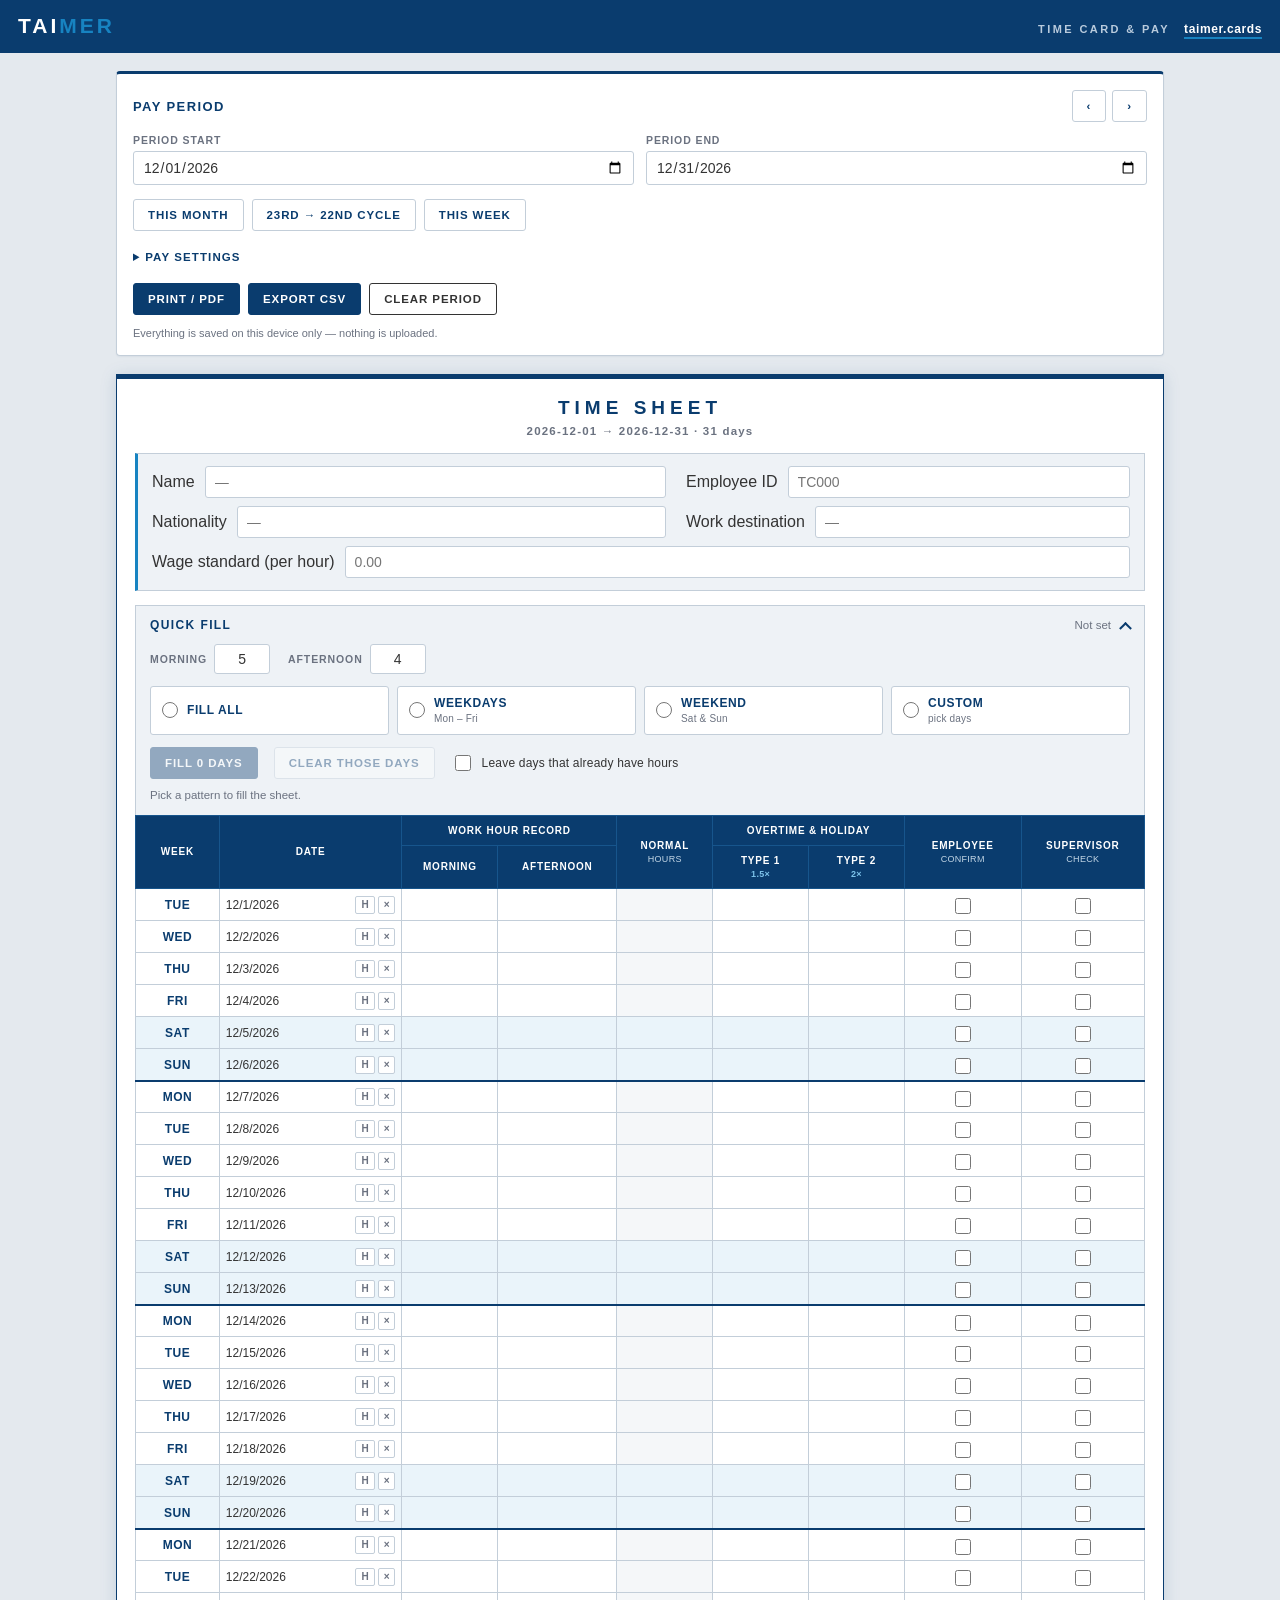
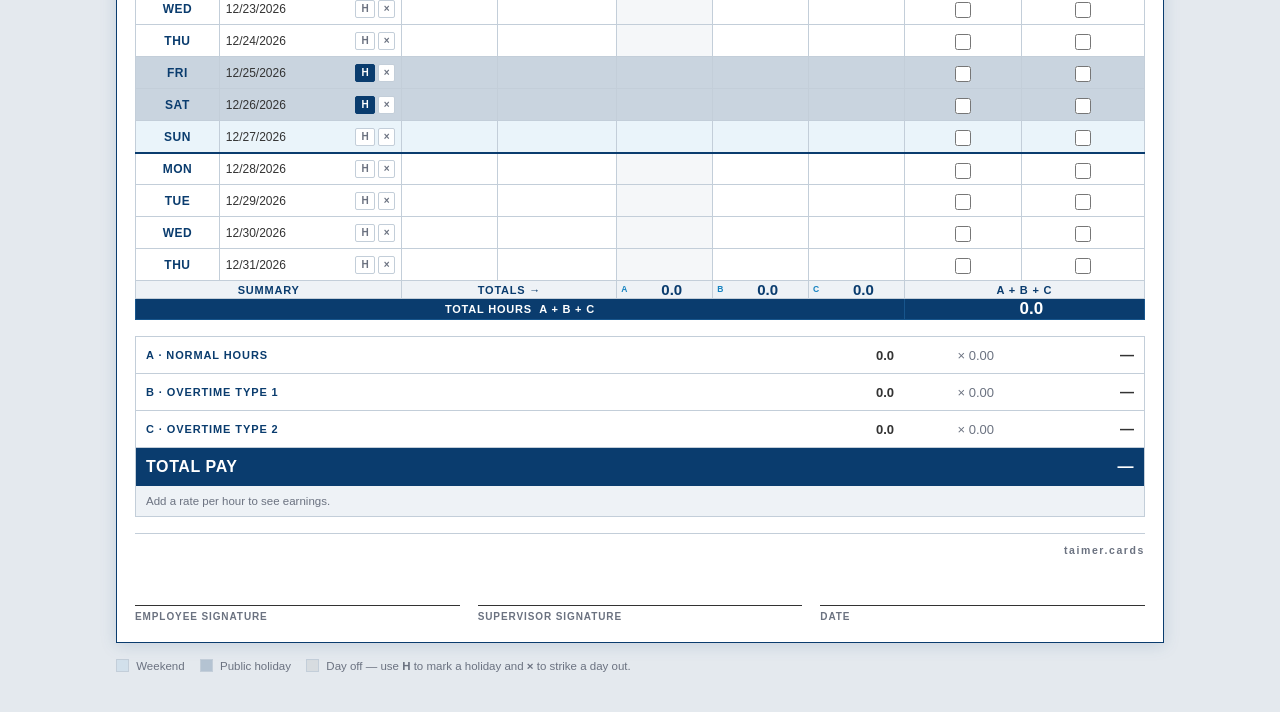
==== index.html @ 7bdf09b8 "Count leave and severance from service, not captured hours Setting a service period of 8 January to " ====
<!doctype html>
<html lang="en">
<head>
<meta charset="utf-8" />
<meta name="viewport" content="width=device-width, initial-scale=1" />
<title>TAIMER — Time Card &amp; Pay</title>
<meta name="description" content="TAIMER — a paper-style employee time sheet that calculates normal hours, overtime and pay." />
<link rel="canonical" href="https://taimer.cards/" />
<meta property="og:type" content="website" />
<meta property="og:site_name" content="TAIMER" />
<meta property="og:title" content="TAIMER — Time Card &amp; Pay" />
<meta property="og:description" content="A paper-style employee time sheet that adds up the hours and works out the pay. Works offline." />
<meta property="og:url" content="https://taimer.cards/" />
<meta property="og:image" content="https://taimer.cards/social-card.png" />
<meta property="og:image:width" content="1200" />
<meta property="og:image:height" content="630" />
<meta property="og:image:alt" content="TAIMER — time card and pay" />
<meta name="twitter:card" content="summary_large_image" />
<meta name="twitter:title" content="TAIMER — Time Card &amp; Pay" />
<meta name="twitter:description" content="A paper-style employee time sheet that adds up the hours and works out the pay. Works offline." />
<meta name="twitter:image" content="https://taimer.cards/social-card.png" />
<link rel="icon" href="data:image/svg+xml,%3Csvg xmlns='http://www.w3.org/2000/svg' viewBox='0 0 32 32'%3E%3Crect width='32' height='32' rx='4' fill='%230A3C6E'/%3E%3Ctext x='16' y='23' font-family='Arial,Helvetica,sans-serif' font-size='18' font-weight='bold' fill='%231783C1' text-anchor='middle'%3ET%3C/text%3E%3C/svg%3E" />
<meta name="theme-color" content="#0a3c6e" />
<meta name="apple-mobile-web-app-capable" content="yes" />
<meta name="apple-mobile-web-app-status-bar-style" content="black-translucent" />
<meta name="apple-mobile-web-app-title" content="TAIMER" />
<link rel="manifest" href="manifest.webmanifest" />
<link rel="apple-touch-icon" href="icon-192.png" />
<link rel="stylesheet" href="styles.css" />
</head>
<body>

<header class="brand">
  <div class="brand-mark">TAI<span>MER</span></div>
  <div class="brand-side">
    <span class="brand-tag">time card &amp; pay</span>
    <a class="brand-domain" href="https://taimer.cards/">taimer.cards</a>
  </div>
</header>

<main class="wrap">

  <!-- ─────────────── controls ─────────────── -->
  <section class="panel controls no-print">
    <div class="panel-head">
      <h2>Pay period</h2>
      <div class="period-jump">
        <button type="button" class="btn ghost" id="prevPeriod" title="Previous period">‹</button>
        <button type="button" class="btn ghost" id="nextPeriod" title="Next period">›</button>
      </div>
    </div>

    <div class="grid period">
      <label class="field">
        <span>Period start</span>
        <input type="date" id="periodStart" />
      </label>
      <label class="field">
        <span>Period end</span>
        <input type="date" id="periodEnd" />
      </label>
    </div>

    <div class="quick">
      <button type="button" class="btn ghost" data-preset="month">This month</button>
      <button type="button" class="btn ghost" data-preset="cycle">23rd → 22nd cycle</button>
      <button type="button" class="btn ghost" data-preset="week">This week</button>
    </div>

    <details class="settings">
      <summary>Pay settings</summary>
      <div class="grid">
        <label class="field">
          <span>Currency</span>
          <input type="text" id="currency" maxlength="6" placeholder="BWP" />
        </label>
        <label class="field">
          <span>Rate per hour</span>
          <input type="text" inputmode="decimal" id="rate" placeholder="0.00" />
        </label>
        <label class="field">
          <span>Standard day (hours)</span>
          <input type="text" inputmode="decimal" id="standardDay" placeholder="9" />
        </label>
        <label class="field">
          <span>Type 1 multiplier</span>
          <input type="text" inputmode="decimal" id="ot1Mult" placeholder="1.5" />
        </label>
        <label class="field">
          <span>Type 2 multiplier</span>
          <input type="text" inputmode="decimal" id="ot2Mult" placeholder="2" />
        </label>
      </div>
      <label class="check">
        <input type="checkbox" id="weekendIsOt2" />
        <span>Saturday, Sunday &amp; public-holiday hours count as Type 2</span>
      </label>
      <label class="check">
        <input type="checkbox" id="autoHolidays" />
        <span>Mark Botswana public holidays automatically</span>
      </label>

      <div class="opt-group">
        <h3>Paid every period</h3>

        <label class="check opt"><input type="checkbox" id="taxOn" /><span>Tax deduction</span></label>
        <div class="opt-fields" id="taxFields" hidden>
          <div class="grid">
            <label class="field">
              <span>Tax rate %</span>
              <input type="text" inputmode="decimal" id="taxRate" placeholder="0" />
            </label>
            <label class="field">
              <span>Tax-free per period</span>
              <input type="text" inputmode="decimal" id="taxFree" placeholder="0.00" />
            </label>
          </div>
          <p class="opt-note">Earnings above the tax-free amount are taxed at this rate. Set it to match your payslip — it is a flat estimate, not a PAYE band table.</p>
        </div>
      </div>

      <div class="opt-group">
        <h3>Paid yearly or on leaving</h3>

        <label class="check opt"><input type="checkbox" id="leaveOn" /><span>Leave days</span></label>
        <div class="opt-fields" id="leaveFields" hidden>
          <div class="grid">
            <label class="field">
              <span>Days earned per month</span>
              <input type="text" inputmode="decimal" id="leaveDays" placeholder="1.25" />
            </label>
          </div>
          <p class="opt-note">Botswana's minimum is 15 working days a year — 1.25 a month.</p>
        </div>

        <label class="check opt"><input type="checkbox" id="sevOn" /><span>Severance pay</span></label>
        <div class="opt-fields" id="sevFields" hidden>
          <div class="grid">
            <label class="field">
              <span>Days per month · first 5 years</span>
              <input type="text" inputmode="decimal" id="sevDays1" placeholder="1" />
            </label>
            <label class="field">
              <span>Days per month · after 5 years</span>
              <input type="text" inputmode="decimal" id="sevDays2" placeholder="2" />
            </label>
          </div>
          <p class="opt-note">Botswana's severance benefit is one day's basic pay for each month of the first 60, and two days a month after that.</p>
        </div>

        <label class="check opt"><input type="checkbox" id="grantOn" /><span>Grant / gratuity</span></label>
        <div class="opt-fields" id="grantFields" hidden>
          <div class="grid">
            <label class="field">
              <span>% of earnings</span>
              <input type="text" inputmode="decimal" id="grantPct" placeholder="0" />
            </label>
            <label class="field">
              <span>Fixed amount per month</span>
              <input type="text" inputmode="decimal" id="grantFixed" placeholder="0.00" />
            </label>
          </div>
        </div>

        <label class="field win-field">
          <span>Service period — not the pay period above</span>
          <select id="benefitWindow">
            <option value="custom">Dates of service (set below)</option>
            <option value="period">Same as this pay period</option>
            <option value="ytd">Year to date</option>
            <option value="12m">Last 12 months</option>
            <option value="all">First to last day on record</option>
          </select>
        </label>
        <div class="grid" id="benefitCustom" hidden>
          <label class="field">
            <span>Started work</span>
            <input type="date" id="benefitFrom" />
          </label>
          <label class="field">
            <span>Last day</span>
            <input type="date" id="benefitTo" />
          </label>
        </div>
        <p class="opt-note">Leave and severance count every month between these dates — they do not
        depend on which hours were captured on the time sheet. Only the grant's percentage uses what
        this sheet recorded.</p>
      </div>
    </details>

    <div class="actions">
      <button type="button" class="btn" id="printBtn">Print / PDF</button>
      <button type="button" class="btn" id="csvBtn">Export CSV</button>
      <button type="button" class="btn danger" id="clearBtn">Clear period</button>
    </div>
    <p class="hint">Everything is saved on this device only — nothing is uploaded. <span id="offlineNote"></span></p>
  </section>

  <!-- ─────────────── the sheet ─────────────── -->
  <section class="sheet-outer">
    <div class="sheet" id="sheet">

      <div class="sheet-title">
        <h1>TIME SHEET</h1>
        <div class="sheet-sub" id="sheetSub">—</div>
      </div>

      <div class="id-block">
        <div class="id-row">
          <label class="id-field"><span>Name</span><input type="text" id="empName" placeholder="—" /></label>
          <label class="id-field short"><span>Employee ID</span><input type="text" id="empId" placeholder="TC000" /></label>
        </div>
        <div class="id-row">
          <label class="id-field"><span>Nationality</span><input type="text" id="empNationality" placeholder="—" /></label>
          <label class="id-field short"><span>Work destination</span><input type="text" id="workDest" placeholder="—" /></label>
        </div>
        <div class="id-row">
          <label class="id-field"><span>Wage standard (per hour)</span><input type="text" inputmode="decimal" id="rateMirror" placeholder="0.00" /></label>
        </div>
      </div>

      <details class="quickfill no-print" id="quickFill">
        <summary class="qf-summary">
          <span class="qf-title">Quick fill</span>
          <span class="qf-state" id="qfState">Not set</span>
          <span class="qf-chevron" aria-hidden="true"></span>
        </summary>

        <div class="qf-body">
          <div class="qf-head">
            <label class="qf-hrs"><span>Morning</span><input type="text" inputmode="decimal" id="fillAm" /></label>
            <label class="qf-hrs"><span>Afternoon</span><input type="text" inputmode="decimal" id="fillPm" /></label>
          </div>

          <div class="qf-modes">
            <label class="tick"><input type="radio" name="fillMode" value="all" /><span>Fill all</span></label>
            <label class="tick"><input type="radio" name="fillMode" value="weekdays" /><span>Weekdays<small>Mon – Fri</small></span></label>
            <label class="tick"><input type="radio" name="fillMode" value="weekend" /><span>Weekend<small>Sat &amp; Sun</small></span></label>
            <label class="tick"><input type="radio" name="fillMode" value="custom" /><span>Custom<small>pick days</small></span></label>
          </div>

          <div class="qf-custom" id="qfCustom" hidden>
            <span class="qf-label">Days to fill</span>
            <div class="qf-days" id="qfDays"></div>
          </div>

          <div class="qf-actions">
            <button type="button" class="btn" id="fillBtn">Fill <span id="fillCount">0</span> days</button>
            <button type="button" class="btn ghost" id="fillClearBtn">Clear those days</button>
            <label class="check"><input type="checkbox" id="fillKeep" /><span>Leave days that already have hours</span></label>
          </div>

          <p class="qf-note" id="qfNote">Pick a pattern to fill the sheet.</p>
        </div>
      </details>

      <div class="table-scroll">
        <table class="card" id="cardTable">
          <colgroup>
            <col class="c-week" /><col class="c-date" />
            <col class="c-hr" /><col class="c-hr" />
            <col class="c-hr" />
            <col class="c-hr" /><col class="c-hr" />
            <col class="c-sig" /><col class="c-sig" />
          </colgroup>
          <thead>
            <tr>
              <th rowspan="2">Week</th>
              <th rowspan="2">Date</th>
              <th colspan="2">Work hour record</th>
              <th rowspan="2">Normal<br /><small>hours</small></th>
              <th colspan="2">Overtime &amp; holiday</th>
              <th rowspan="2">Employee<br /><small>confirm</small></th>
              <th rowspan="2">Supervisor<br /><small>check</small></th>
            </tr>
            <tr>
              <th>Morning</th>
              <th>Afternoon</th>
              <th>Type 1<br /><small class="mult" id="hdrOt1">1.5×</small></th>
              <th>Type 2<br /><small class="mult" id="hdrOt2">2×</small></th>
            </tr>
          </thead>
          <tbody id="cardBody"></tbody>
          <tfoot>
            <tr class="summary">
              <th colspan="2">Summary</th>
              <td colspan="2" class="lbl">Totals &rarr;</td>
              <td class="num" id="totA">0.0<small>A</small></td>
              <td class="num" id="totB">0.0<small>B</small></td>
              <td class="num" id="totC">0.0<small>C</small></td>
              <td colspan="2" class="lbl">A + B + C</td>
            </tr>
            <tr class="grand">
              <th colspan="7">Total hours &nbsp;A + B + C</th>
              <td class="num" colspan="2" id="totAll">0.0</td>
            </tr>
          </tfoot>
        </table>
      </div>

      <p class="scroll-hint no-print">Swipe the sheet sideways for overtime &amp; signatures &rarr;</p>

      <div class="pay-block">
        <table class="pay">
          <tbody>
            <tr>
              <th>A · Normal hours</th>
              <td class="num" id="payAHrs">0.0</td>
              <td class="rate" id="payARate">× 0.00</td>
              <td class="num money" id="payA">—</td>
            </tr>
            <tr>
              <th>B · Overtime type 1</th>
              <td class="num" id="payBHrs">0.0</td>
              <td class="rate" id="payBRate">× 0.00</td>
              <td class="num money" id="payB">—</td>
            </tr>
            <tr>
              <th>C · Overtime type 2</th>
              <td class="num" id="payCHrs">0.0</td>
              <td class="rate" id="payCRate">× 0.00</td>
              <td class="num money" id="payC">—</td>
            </tr>
            <tr class="total">
              <th colspan="3">Total pay</th>
              <td class="num money" id="payTotal">—</td>
            </tr>
            <tr class="deduct" id="taxRow" hidden>
              <th colspan="2">Less tax</th>
              <td class="rate" id="taxRateLbl">—</td>
              <td class="num money" id="payTax">—</td>
            </tr>
            <tr class="total net" id="netRow" hidden>
              <th colspan="3">Net pay</th>
              <td class="num money" id="payNet">—</td>
            </tr>
          </tbody>
        </table>
        <p class="pay-note" id="payNote">Add a rate per hour to see earnings.</p>
      </div>

      <div class="pay-block benefits" id="benefitBlock" hidden>
        <table class="pay">
          <thead>
            <tr>
              <th colspan="4" class="benefit-head">
                Paid yearly or on leaving
                <small id="benefitWindowLbl">—</small>
              </th>
            </tr>
          </thead>
          <tbody>
            <tr id="leaveRow" hidden>
              <th>Leave pay</th>
              <td class="num" id="leaveQty">0.0</td>
              <td class="rate" id="leaveRate">—</td>
              <td class="num money" id="leavePay">—</td>
            </tr>
            <tr id="sevRow" hidden>
              <th>Severance pay</th>
              <td class="num" id="sevQty">0.0</td>
              <td class="rate" id="sevRate">—</td>
              <td class="num money" id="sevPay">—</td>
            </tr>
            <tr id="grantRow" hidden>
              <th>Grant / gratuity</th>
              <td class="num" id="grantQty">—</td>
              <td class="rate" id="grantRate">—</td>
              <td class="num money" id="grantPay">—</td>
            </tr>
            <tr class="total">
              <th colspan="3">Total due on leaving</th>
              <td class="num money" id="benefitTotal">—</td>
            </tr>
          </tbody>
        </table>
        <p class="pay-note" id="benefitNote">—</p>
      </div>

      <div class="sheet-foot">taimer.cards</div>

      <div class="sign-block">
        <div class="sign"><span class="line"></span><small>Employee signature</small></div>
        <div class="sign"><span class="line"></span><small>Supervisor signature</small></div>
        <div class="sign"><span class="line"></span><small>Date</small></div>
      </div>

    </div>
  </section>

  <p class="legend no-print">
    <span class="key rest"></span> Weekend
    <span class="key hol"></span> Public holiday
    <span class="key off"></span> Day off
    — use <b>H</b> to mark a holiday and <b>×</b> to strike a day out.
  </p>

</main>

<script src="app.js"></script>
</body>
</html>
---- styles.css ----
/* ── TAIMER ─ time card & pay ─────────────────────────────────────────── */

:root {
  /* Financial Stability palette */
  --navy: #0a3c6e;
  --blue: #1783c1;
  --charcoal: #333333;
  --white: #ffffff;

  --ink: var(--charcoal);
  --ink-soft: #6b7280;
  --paper: var(--white);
  --paper-edge: #eef2f6;
  --desk: #e4e9ee;
  --rule: #c3ced9;
  --rule-strong: var(--navy);
  --accent: var(--blue);

  --rest: rgba(23, 131, 193, .09);
  --hol: rgba(10, 60, 110, .22);
  --off: rgba(51, 51, 51, .07);

  --sans: Arial, "Helvetica Neue", Helvetica, "Segoe UI", sans-serif;
}

* { box-sizing: border-box; }

html, body {
  margin: 0;
  padding: 0;
  background: var(--desk);
  color: var(--ink);
  font-family: var(--sans);
  -webkit-text-size-adjust: 100%;
}

input, button, select { font-family: var(--sans); }

/* ── brand bar ───────────────────────────────────────────────────────── */

.brand {
  display: flex;
  align-items: baseline;
  justify-content: space-between;
  gap: 12px;
  padding: 14px 18px;
  background: var(--navy);
  color: var(--white);
}
.brand-mark {
  font-size: 21px;
  font-weight: 700;
  letter-spacing: 3px;
}
.brand-mark span { color: var(--blue); }
.brand-side {
  display: flex;
  align-items: baseline;
  gap: 14px;
  min-width: 0;
}
.brand-tag {
  font-size: 11px;
  font-weight: 700;
  letter-spacing: 2.4px;
  text-transform: uppercase;
  color: #b9cbdd;
}
.brand-domain {
  font-size: 12px;
  font-weight: 700;
  letter-spacing: .6px;
  color: var(--white);
  text-decoration: none;
  border-bottom: 2px solid var(--blue);
  padding-bottom: 1px;
  white-space: nowrap;
}
.brand-domain:hover { color: #7cc2ea; }

.wrap {
  max-width: 1080px;
  margin: 0 auto;
  padding: 18px 16px 40px;
}

/* ── control panel ───────────────────────────────────────────────────── */

.panel {
  background: var(--white);
  border: 1px solid var(--rule);
  border-top: 3px solid var(--navy);
  border-radius: 4px;
  padding: 16px;
  margin-bottom: 18px;
  box-shadow: 0 1px 2px rgba(10, 60, 110, .06);
}
.panel-head {
  display: flex;
  align-items: center;
  justify-content: space-between;
  margin-bottom: 12px;
}
.panel h2 {
  margin: 0;
  font-size: 13px;
  font-weight: 700;
  letter-spacing: 1.4px;
  text-transform: uppercase;
  color: var(--navy);
}
.period-jump { display: flex; gap: 6px; }

.grid {
  display: grid;
  grid-template-columns: repeat(auto-fit, minmax(150px, 1fr));
  gap: 12px;
}
.field { display: flex; flex-direction: column; gap: 5px; }
.field > span,
.check > span {
  font-size: 10.5px;
  font-weight: 700;
  letter-spacing: .9px;
  text-transform: uppercase;
  color: var(--ink-soft);
}
.field input,
.id-field input {
  font-size: 14px;
  color: var(--ink);
  background: var(--white);
  border: 1px solid var(--rule);
  padding: 7px 9px;
  width: 100%;
  min-width: 0;
  border-radius: 3px;
}
.field input:focus,
.id-field input:focus {
  outline: none;
  border-color: var(--blue);
  box-shadow: 0 0 0 2px rgba(23, 131, 193, .18);
}

.check {
  display: flex;
  align-items: center;
  gap: 8px;
  margin-top: 12px;
}
.check span { text-transform: none; letter-spacing: .2px; font-size: 12px; font-weight: 400; color: var(--ink); }
.check input { width: 16px; height: 16px; accent-color: var(--blue); }

.settings { margin-top: 14px; }
.settings summary {
  font-size: 11.5px;
  font-weight: 700;
  letter-spacing: 1.1px;
  text-transform: uppercase;
  cursor: pointer;
  padding: 6px 0;
  color: var(--navy);
}

.quick, .actions {
  display: flex;
  flex-wrap: wrap;
  gap: 8px;
  margin-top: 14px;
}

.btn {
  font-size: 11.5px;
  font-weight: 700;
  letter-spacing: .9px;
  text-transform: uppercase;
  padding: 9px 14px;
  border: 1px solid var(--navy);
  background: var(--navy);
  color: var(--white);
  border-radius: 3px;
  cursor: pointer;
}
.btn:hover { background: var(--blue); border-color: var(--blue); }
.btn.ghost { background: var(--white); color: var(--navy); border-color: var(--rule); }
.btn.ghost:hover { background: var(--paper-edge); border-color: var(--blue); color: var(--blue); }
.btn.danger { background: var(--white); color: var(--charcoal); border-color: var(--charcoal); }
.btn.danger:hover { background: var(--charcoal); color: var(--white); }

.hint {
  margin: 12px 0 0;
  font-size: 11px;
  color: var(--ink-soft);
}

/* option groups in pay settings */

.opt-group {
  margin-top: 16px;
  padding-top: 14px;
  border-top: 1px solid var(--rule);
}
.opt-group h3 {
  margin: 0 0 10px;
  font-size: 10.5px;
  font-weight: 700;
  letter-spacing: 1.2px;
  text-transform: uppercase;
  color: var(--blue);
}
.check.opt { margin-top: 8px; }
.check.opt span { font-weight: 700; color: var(--navy); }

.opt-fields {
  margin: 8px 0 4px 24px;
  padding: 10px 12px;
  border-left: 2px solid var(--blue);
  background: var(--paper-edge);
  border-radius: 0 3px 3px 0;
}
.opt-note {
  margin: 8px 0 0;
  font-size: 11px;
  line-height: 1.45;
  color: var(--ink-soft);
}

.win-field { margin-top: 14px; }
.win-field select {
  font-size: 14px;
  color: var(--ink);
  background: var(--white);
  border: 1px solid var(--rule);
  border-radius: 3px;
  padding: 7px 9px;
  width: 100%;
}
.win-field select:focus {
  outline: none;
  border-color: var(--blue);
  box-shadow: 0 0 0 2px rgba(23, 131, 193, .18);
}
#benefitCustom { margin-top: 10px; }

/* ── the sheet ───────────────────────────────────────────────────────── */

.sheet-outer { filter: drop-shadow(0 2px 8px rgba(10, 60, 110, .14)); }

.sheet {
  background: var(--white);
  border: 1px solid var(--navy);
  border-top: 5px solid var(--navy);
  padding: 18px;
}

.sheet-title { text-align: center; margin-bottom: 16px; }
.sheet-title h1 {
  margin: 0;
  font-size: 19px;
  font-weight: 700;
  letter-spacing: 5px;
  text-transform: uppercase;
  color: var(--navy);
}
.sheet-sub {
  font-size: 11.5px;
  font-weight: 700;
  letter-spacing: 1.2px;
  color: var(--ink-soft);
  margin-top: 6px;
}

.id-block {
  border: 1px solid var(--rule);
  border-left: 3px solid var(--blue);
  background: var(--paper-edge);
  padding: 12px 14px;
  margin-bottom: 14px;
}
.id-row {
  display: flex;
  flex-wrap: wrap;
  gap: 10px 20px;
}
.id-row + .id-row { margin-top: 8px; }
.id-field { flex: 1 1 220px; display: flex; align-items: center; gap: 10px; }
.id-field.short { flex: 1 1 150px; }
.id-field > span { white-space: nowrap; }

/* ── quick fill ──────────────────────────────────────────────────────── */

.quickfill {
  border: 1px solid var(--rule);
  border-bottom: 0;
  background: var(--paper-edge);
}

.qf-summary {
  display: flex;
  align-items: center;
  gap: 10px;
  padding: 12px 14px;
  cursor: pointer;
  list-style: none;
  user-select: none;
}
.qf-summary::-webkit-details-marker { display: none; }
.qf-summary:focus-visible { outline: 2px solid var(--blue); outline-offset: -2px; }
.qf-summary:hover .qf-title { color: var(--blue); }

.qf-state {
  font-size: 11.5px;
  color: var(--ink-soft);
  margin-left: auto;
  text-align: right;
  overflow: hidden;
  text-overflow: ellipsis;
  white-space: nowrap;
}
.qf-chevron {
  flex: 0 0 auto;
  width: 9px;
  height: 9px;
  border-right: 2px solid var(--navy);
  border-bottom: 2px solid var(--navy);
  transform: rotate(45deg) translate(-2px, -2px);
  transition: transform .15s ease;
}
.quickfill[open] .qf-chevron { transform: rotate(-135deg) translate(-2px, -2px); }

.qf-body { padding: 0 14px 14px; }

.qf-head {
  display: flex;
  flex-wrap: wrap;
  align-items: center;
  gap: 10px 18px;
  margin-bottom: 12px;
}
.qf-title {
  font-size: 12px;
  font-weight: 700;
  letter-spacing: 1.4px;
  text-transform: uppercase;
  color: var(--navy);
  flex: 0 0 auto;
}
.qf-hrs { display: flex; align-items: center; gap: 7px; }
.qf-hrs > span {
  font-size: 10.5px;
  font-weight: 700;
  letter-spacing: .9px;
  text-transform: uppercase;
  color: var(--ink-soft);
}
.qf-hrs input {
  width: 56px;
  font-size: 14px;
  text-align: center;
  color: var(--ink);
  background: var(--white);
  border: 1px solid var(--rule);
  border-radius: 3px;
  padding: 6px 4px;
}
.qf-hrs input:focus {
  outline: none;
  border-color: var(--blue);
  box-shadow: 0 0 0 2px rgba(23, 131, 193, .18);
}

.qf-modes {
  display: grid;
  grid-template-columns: repeat(auto-fit, minmax(140px, 1fr));
  gap: 8px;
}
.tick {
  display: flex;
  align-items: center;
  gap: 9px;
  border: 1px solid var(--rule);
  background: var(--white);
  border-radius: 3px;
  padding: 9px 11px;
  cursor: pointer;
}
.tick input { width: 16px; height: 16px; margin: 0; accent-color: var(--blue); flex: 0 0 auto; }
.tick > span {
  font-size: 12px;
  font-weight: 700;
  letter-spacing: .6px;
  text-transform: uppercase;
  line-height: 1.3;
  color: var(--navy);
}
.tick > span small {
  display: block;
  font-size: 10px;
  font-weight: 400;
  letter-spacing: .2px;
  text-transform: none;
  color: var(--ink-soft);
}
.tick:has(input:checked) {
  border-color: var(--blue);
  background: rgba(23, 131, 193, .08);
  box-shadow: inset 0 0 0 1px var(--blue);
}

.qf-custom {
  margin-top: 10px;
  padding: 10px 12px;
  border: 1px dashed var(--rule);
  border-radius: 3px;
  background: var(--white);
}
.qf-label {
  display: block;
  font-size: 10.5px;
  font-weight: 700;
  letter-spacing: .9px;
  text-transform: uppercase;
  color: var(--ink-soft);
  margin-bottom: 8px;
}
.qf-days { display: flex; flex-wrap: wrap; gap: 6px; }
.daychip {
  display: inline-flex;
  align-items: center;
  gap: 6px;
  border: 1px solid var(--rule);
  border-radius: 3px;
  padding: 6px 10px;
  cursor: pointer;
  font-size: 12px;
  font-weight: 700;
  letter-spacing: .6px;
  text-transform: uppercase;
  color: var(--navy);
}
.daychip input { width: 14px; height: 14px; margin: 0; accent-color: var(--blue); }
.daychip:has(input:checked) {
  border-color: var(--blue);
  background: rgba(23, 131, 193, .08);
  box-shadow: inset 0 0 0 1px var(--blue);
}
.daychip.is-rest > span { color: var(--blue); }

.qf-actions {
  display: flex;
  flex-wrap: wrap;
  align-items: center;
  gap: 8px 16px;
  margin-top: 12px;
}
.qf-actions .check { margin-top: 0; }
.qf-actions .btn:disabled { opacity: .4; cursor: not-allowed; }
.qf-actions .btn:disabled:hover { background: var(--navy); border-color: var(--navy); }
.qf-actions .btn.ghost:disabled:hover { background: var(--white); border-color: var(--rule); color: var(--navy); }

.qf-note {
  margin: 10px 0 0;
  font-size: 11.5px;
  color: var(--ink-soft);
}

/* ── table ───────────────────────────────────────────────────────────── */

.table-scroll { overflow-x: auto; -webkit-overflow-scrolling: touch; }

table.card {
  width: 100%;
  min-width: 660px;
  border-collapse: collapse;
  background: var(--white);
  font-variant-numeric: tabular-nums;
}
table.card th,
table.card td {
  border: 1px solid var(--rule);
  padding: 0;
  text-align: center;
  vertical-align: middle;
}
table.card thead th {
  padding: 8px 4px;
  font-size: 10px;
  line-height: 1.3;
  letter-spacing: .8px;
  text-transform: uppercase;
  font-weight: 700;
  background: var(--navy);
  color: var(--white);
  border-color: #17558c;
}
table.card thead th small { font-weight: 400; font-size: 9px; letter-spacing: .3px; color: #c3d6e6; }
table.card thead th small.mult { color: #7cc2ea; font-weight: 700; }

col.c-week { width: 56px; }
col.c-date { width: 122px; }
col.c-hr   { width: 64px; }
col.c-sig  { width: 78px; }

tbody tr { height: 32px; }
tbody td.week,
tbody td.date {
  font-size: 12px;
  padding: 2px 6px;
  color: var(--ink);
}
tbody td.week { text-transform: uppercase; font-weight: 700; letter-spacing: .5px; color: var(--navy); }
tbody td.date { white-space: nowrap; }
tbody td.date .date-in {
  display: flex;
  align-items: center;
  justify-content: space-between;
  gap: 6px;
}
tbody td.date .dtxt { flex: 0 0 auto; }

td .cell-input {
  width: 100%;
  height: 30px;
  border: 0;
  background: transparent;
  text-align: center;
  font-size: 14px;
  color: var(--ink);
  padding: 0;
  border-radius: 0;
  font-variant-numeric: tabular-nums;
}
td .cell-input:focus {
  outline: 2px solid var(--blue);
  outline-offset: -2px;
  background: rgba(23, 131, 193, .07);
}
td .cell-input.auto { color: var(--ink-soft); }
td .cell-input::placeholder { color: #aab4c0; }

td.normal {
  font-size: 14px;
  font-weight: 700;
  background: rgba(10, 60, 110, .04);
  color: var(--navy);
}
td.normal .val { display: block; padding: 5px 0; }

td.sig input[type="checkbox"] {
  width: 16px;
  height: 16px;
  margin: 7px 0 0;
  accent-color: var(--blue);
}
td.sig .sigmark { display: none; }

/* day flags */

.flags { display: flex; gap: 3px; flex: 0 0 auto; }
.flag {
  font-size: 10px;
  font-weight: 700;
  line-height: 1;
  padding: 3px 5px;
  border: 1px solid var(--rule);
  border-radius: 2px;
  background: var(--white);
  color: var(--ink-soft);
  cursor: pointer;
}
.flag:hover { border-color: var(--blue); color: var(--blue); }
.flag.on { background: var(--navy); color: var(--white); border-color: var(--navy); }

tr.rest td { background: var(--rest); }
tr.holiday td { background: var(--hol); }
tr.off td { background: var(--off); }
tr.off td.week,
tr.off td.date { text-decoration: line-through; color: var(--ink-soft); }
tr.off .cell-input { visibility: hidden; }
tr.off td.strike { position: relative; }
tr.off td.strike::after {
  content: "";
  position: absolute;
  left: 4%;
  right: 4%;
  top: 50%;
  border-top: 1px solid #9aa4b0;
}
tr.newweek td { border-top: 2px solid var(--navy); }

/* rows the current selection would touch */
tbody tr.target td { box-shadow: inset 0 0 0 100px rgba(23, 131, 193, .07); }
tbody tr.target td.week { border-left: 3px solid var(--blue); }

/* footer rows */

tfoot th, tfoot td {
  padding: 8px 5px;
  background: var(--paper-edge);
  font-size: 11px;
  font-weight: 700;
  letter-spacing: .8px;
  text-transform: uppercase;
  color: var(--navy);
}
tfoot td.num { font-size: 15px; letter-spacing: 0; position: relative; padding-left: 14px; }
tfoot td.num small {
  position: absolute;
  top: 3px;
  left: 4px;
  font-size: 8.5px;
  font-weight: 700;
  color: var(--blue);
}
tfoot tr.grand th,
tfoot tr.grand td {
  background: var(--navy);
  color: var(--white);
  border-color: #17558c;
}
tfoot tr.grand td.num { font-size: 17px; color: var(--white); }

/* ── pay ─────────────────────────────────────────────────────────────── */

.pay-block { margin-top: 16px; border: 1px solid var(--rule); }
table.pay {
  width: 100%;
  border-collapse: collapse;
  font-variant-numeric: tabular-nums;
}
table.pay th,
table.pay td {
  padding: 10px;
  font-size: 13px;
  border-bottom: 1px solid var(--rule);
  text-align: left;
  font-weight: 400;
}
table.pay th {
  text-transform: uppercase;
  font-size: 11px;
  font-weight: 700;
  letter-spacing: .9px;
  color: var(--navy);
}
table.pay td.num { text-align: right; width: 74px; font-weight: 700; }
table.pay td.rate { text-align: right; width: 100px; color: var(--ink-soft); }
table.pay td.money { width: 140px; font-size: 14px; font-weight: 700; text-align: right; }
table.pay tr.deduct th,
table.pay tr.deduct td {
  background: rgba(51, 51, 51, .05);
  color: var(--charcoal);
  font-weight: 700;
}
table.pay tr.deduct td.money::before { content: "− "; }

table.pay tr.total th,
table.pay tr.total td {
  background: var(--navy);
  color: var(--white);
  border-bottom: 0;
  font-weight: 700;
  font-size: 16px;
  letter-spacing: .6px;
}
.pay-block.benefits { margin-top: 14px; border-top: 3px solid var(--blue); }
table.pay th.benefit-head {
  background: var(--paper-edge);
  color: var(--navy);
  font-size: 11px;
  letter-spacing: 1.2px;
  padding: 10px;
}
table.pay th.benefit-head small {
  display: block;
  font-size: 10.5px;
  font-weight: 400;
  letter-spacing: .2px;
  text-transform: none;
  color: var(--ink-soft);
  margin-top: 3px;
}
table.pay tr.net th,
table.pay tr.net td { background: var(--blue); }

.pay-note {
  margin: 0;
  padding: 9px 10px;
  font-size: 11.5px;
  color: var(--ink-soft);
  background: var(--paper-edge);
}

.sheet-foot {
  margin-top: 16px;
  padding-top: 10px;
  border-top: 1px solid var(--rule);
  font-size: 10.5px;
  font-weight: 700;
  letter-spacing: 1.6px;
  text-transform: lowercase;
  color: var(--ink-soft);
  text-align: right;
}

/* ── signatures ──────────────────────────────────────────────────────── */

.sign-block {
  display: flex;
  flex-wrap: wrap;
  gap: 18px;
  margin-top: 22px;
}
.sign { flex: 1 1 150px; }
.sign .line {
  display: block;
  border-bottom: 1px solid var(--charcoal);
  height: 28px;
}
.sign small {
  font-size: 10px;
  font-weight: 700;
  letter-spacing: .9px;
  text-transform: uppercase;
  color: var(--ink-soft);
}

/* ── hints & legend ──────────────────────────────────────────────────── */

.scroll-hint {
  display: none;
  margin: 6px 0 0;
  font-size: 10.5px;
  font-weight: 700;
  letter-spacing: .6px;
  text-transform: uppercase;
  color: var(--ink-soft);
  text-align: right;
}

.legend {
  margin: 16px 0 0;
  font-size: 11.5px;
  color: var(--ink-soft);
}
.key {
  display: inline-block;
  width: 13px;
  height: 13px;
  border: 1px solid var(--rule);
  vertical-align: -2px;
  margin: 0 4px 0 12px;
}
.legend .key:first-child { margin-left: 0; }
.key.rest { background: var(--rest); }
.key.hol { background: var(--hol); }
.key.off { background: var(--off); }

/* ── small screens ───────────────────────────────────────────────────── */

@media (max-width: 640px) {
  .wrap { padding: 12px 10px 32px; }
  .scroll-hint { display: block; }
  .sheet { padding: 12px; }

  /* period start and end stay side by side */
  .brand-tag { display: none; }
  .grid.period { grid-template-columns: 1fr 1fr; gap: 8px; }
  .grid.period .field input { font-size: 13px; padding: 7px 5px; }
  .grid.period .field > span { font-size: 9.5px; letter-spacing: .5px; }

  .qf-summary { padding: 11px 12px; }
  .qf-body { padding: 0 12px 12px; }
  .qf-modes { grid-template-columns: 1fr 1fr; gap: 6px; }
  .tick { padding: 8px 9px; }
  .tick > span { font-size: 11px; }
  .qf-actions { gap: 8px 10px; }
  .qf-actions .btn { flex: 1 1 auto; }
  .sheet-title h1 { font-size: 16px; letter-spacing: 3px; }
  .id-field { flex-basis: 100%; }
  table.pay th { font-size: 10px; }
  table.pay th, table.pay td { padding: 8px 6px; }
  table.pay td.money { width: 118px; }
}

/* ── print ───────────────────────────────────────────────────────────── */

@media print {
  @page { size: A4 portrait; margin: 10mm; }
  html, body { background: #fff; }
  .no-print, .brand, .flags { display: none !important; }
  .wrap { padding: 0; max-width: none; }
  .sheet-outer { filter: none; }
  .sheet { border-width: 1px; border-top-width: 3px; padding: 0; }
  .table-scroll { overflow: visible; }
  table.card { min-width: 0; font-size: 10px; }
  tbody tr { height: auto; }
  td .cell-input { height: 22px; font-size: 11px; }
  td .cell-input::placeholder { color: transparent; }
  td.sig input[type="checkbox"] { display: none; }
  td.sig .sigmark { display: inline; font-size: 13px; font-weight: 700; color: var(--navy); }
  input[type="date"]::-webkit-calendar-picker-indicator { display: none; }
  tbody tr.target td { box-shadow: none; }
  tbody tr.target td.week { border-left: 1px solid var(--rule); }
  tbody tr, .pay-block, .id-block { page-break-inside: avoid; }
  thead { display: table-header-group; }
  .field input, .id-field input { border-color: transparent; background: transparent; padding: 4px 2px; }
  .id-block { background: transparent; }
  table.card thead th, tfoot tr.grand th, tfoot tr.grand td,
  table.pay tr.total th, table.pay tr.total td,
  tr.rest td, tr.holiday td, tr.off td, tfoot th, tfoot td, td.normal {
    -webkit-print-color-adjust: exact;
    print-color-adjust: exact;
  }
}
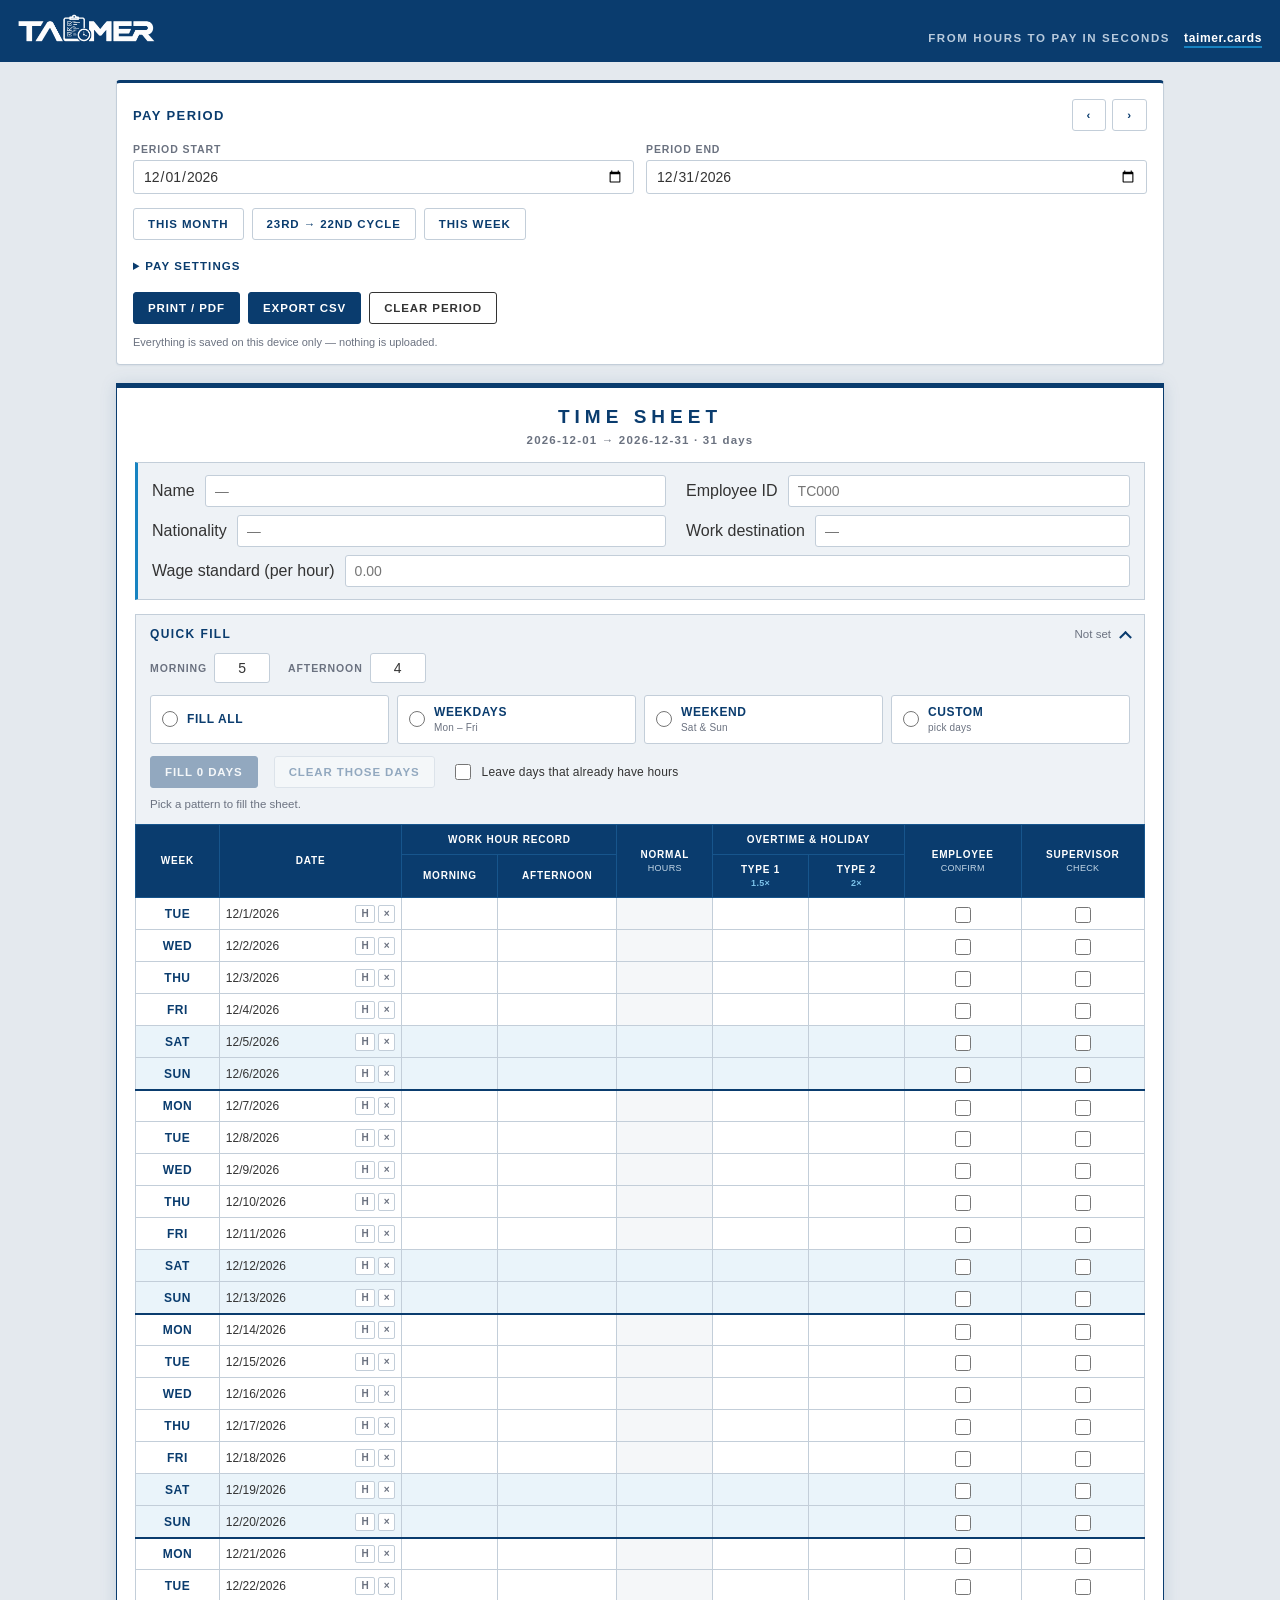
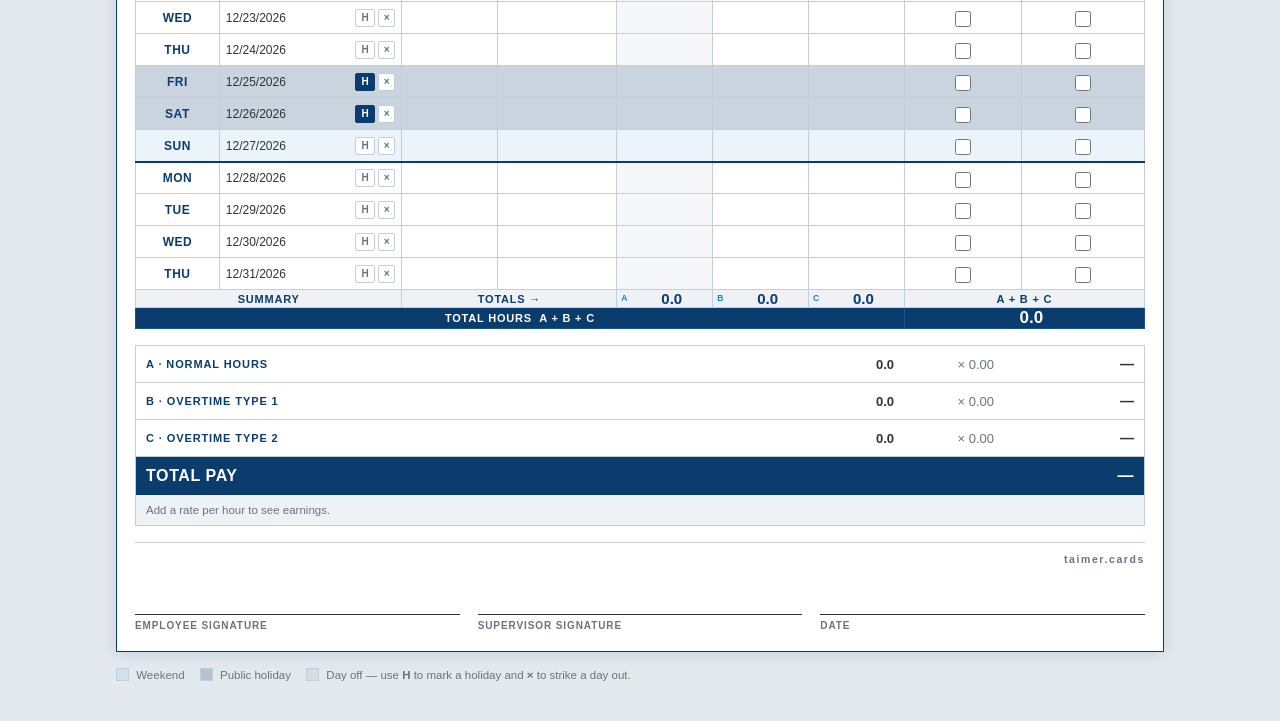
==== commit 79e05d91: "Put the logo and a slogan in the header The wordmark replaces the typed one in the header and on the" ====
--- a/index.html
+++ b/index.html
@@ -4,20 +4,20 @@
 <meta charset="utf-8" />
 <meta name="viewport" content="width=device-width, initial-scale=1" />
 <title>TAIMER — Time Card &amp; Pay</title>
-<meta name="description" content="TAIMER — a paper-style employee time sheet that calculates normal hours, overtime and pay." />
+<meta name="description" content="TAIMER — from hours to pay in seconds. A paper-style employee time sheet that counts normal hours, overtime, weekends, leave and pay, and works offline." />
 <link rel="canonical" href="https://taimer.cards/" />
 <meta property="og:type" content="website" />
 <meta property="og:site_name" content="TAIMER" />
 <meta property="og:title" content="TAIMER — Time Card &amp; Pay" />
-<meta property="og:description" content="A paper-style employee time sheet that adds up the hours and works out the pay. Works offline." />
+<meta property="og:description" content="From hours to pay in seconds. Fill a month in one tick and the sheet counts the overtime, the weekends and what you are owed. Works offline." />
 <meta property="og:url" content="https://taimer.cards/" />
 <meta property="og:image" content="https://taimer.cards/social-card.png" />
 <meta property="og:image:width" content="1200" />
 <meta property="og:image:height" content="630" />
-<meta property="og:image:alt" content="TAIMER — time card and pay" />
+<meta property="og:image:alt" content="TAIMER — from hours to pay in seconds" />
 <meta name="twitter:card" content="summary_large_image" />
 <meta name="twitter:title" content="TAIMER — Time Card &amp; Pay" />
-<meta name="twitter:description" content="A paper-style employee time sheet that adds up the hours and works out the pay. Works offline." />
+<meta name="twitter:description" content="From hours to pay in seconds. Fill a month in one tick and the sheet counts the overtime, the weekends and what you are owed. Works offline." />
 <meta name="twitter:image" content="https://taimer.cards/social-card.png" />
 <link rel="icon" href="data:image/svg+xml,%3Csvg xmlns='http://www.w3.org/2000/svg' viewBox='0 0 32 32'%3E%3Crect width='32' height='32' rx='4' fill='%230A3C6E'/%3E%3Ctext x='16' y='23' font-family='Arial,Helvetica,sans-serif' font-size='18' font-weight='bold' fill='%231783C1' text-anchor='middle'%3ET%3C/text%3E%3C/svg%3E" />
 <meta name="theme-color" content="#0a3c6e" />
@@ -31,9 +31,9 @@
 <body>
 
 <header class="brand">
-  <div class="brand-mark">TAI<span>MER</span></div>
+  <img class="brand-logo" src="logo.png" alt="TAIMER" width="1075" height="220" />
   <div class="brand-side">
-    <span class="brand-tag">time card &amp; pay</span>
+    <span class="brand-tag">From hours to pay in seconds</span>
     <a class="brand-domain" href="https://taimer.cards/">taimer.cards</a>
   </div>
 </header>
@@ -105,22 +105,91 @@
 
         <label class="check opt"><input type="checkbox" id="taxOn" /><span>Tax deduction</span></label>
         <div class="opt-fields" id="taxFields" hidden>
-          <div class="grid">
-            <label class="field">
-              <span>Tax rate %</span>
-              <input type="text" inputmode="decimal" id="taxRate" placeholder="0" />
-            </label>
-            <label class="field">
-              <span>Tax-free per period</span>
-              <input type="text" inputmode="decimal" id="taxFree" placeholder="0.00" />
-            </label>
-          </div>
-          <p class="opt-note">Earnings above the tax-free amount are taxed at this rate. Set it to match your payslip — it is a flat estimate, not a PAYE band table.</p>
+          <span class="qf-label">Tax method</span>
+          <div class="method">
+            <label class="tick"><input type="radio" name="taxMethod" value="flat" /><span>Flat rate<small>a rate you type</small></span></label>
+            <label class="tick"><input type="radio" name="taxMethod" value="paye" /><span>PAYE bands<small>progressive</small></span></label>
+          </div>
+
+          <div id="flatFields">
+            <div class="grid">
+              <label class="field">
+                <span>Tax rate %</span>
+                <input type="text" inputmode="decimal" id="taxRate" placeholder="0" />
+              </label>
+              <label class="field">
+                <span>Tax-free per period</span>
+                <input type="text" inputmode="decimal" id="taxFree" placeholder="0.00" />
+              </label>
+            </div>
+            <p class="opt-note">Earnings above the tax-free amount are taxed at this rate.</p>
+          </div>
+
+          <div id="payeFields" hidden>
+            <label class="field">
+              <span>Tax each pay period as</span>
+              <select id="payeBasis">
+                <option value="monthly">A month — a twelfth of the yearly bands</option>
+                <option value="annual">A year — the full yearly bands</option>
+              </select>
+            </label>
+
+            <table class="bands" id="payeTable">
+              <thead>
+                <tr>
+                  <th id="bandScaleLbl">Income above · per month</th>
+                  <th>Tax to that point</th>
+                  <th>Rate above it</th>
+                  <th></th>
+                </tr>
+              </thead>
+              <tbody id="payeRows"></tbody>
+            </table>
+
+            <div class="band-actions">
+              <button type="button" class="btn ghost" id="addBand">Add band</button>
+              <button type="button" class="btn ghost" id="resetBands">Reset table</button>
+            </div>
+
+            <p class="opt-note warn" id="payeWarn">
+              <b>Check these against BURS before you rely on them.</b> They are the rates
+              published for resident individuals before Botswana's tax statutes changed on
+              1 July 2026, and reports of the new table disagree with each other. Every figure
+              here is editable — correct a threshold or a rate and the sheet follows.
+            </p>
+          </div>
         </div>
       </div>
 
       <div class="opt-group">
         <h3>Paid yearly or on leaving</h3>
+
+        <div class="win-block">
+          <span class="qf-label">Service period — used by all three below</span>
+          <label class="field win-field">
+            <span>Dates of service — not the pay period above</span>
+            <select id="benefitWindow">
+              <option value="custom">Dates of service (set below)</option>
+              <option value="period">Same as this pay period</option>
+              <option value="ytd">Year to date</option>
+              <option value="12m">Last 12 months</option>
+              <option value="all">First to last day on record</option>
+            </select>
+          </label>
+          <div class="grid" id="benefitCustom" hidden>
+            <label class="field">
+              <span>Started work</span>
+              <input type="date" id="benefitFrom" />
+            </label>
+            <label class="field">
+              <span>Last day</span>
+              <input type="date" id="benefitTo" />
+            </label>
+          </div>
+          <p class="opt-note">Leave and severance count every month between these dates — they do not
+          depend on which hours were captured on the time sheet. Only the grant's percentage uses what
+          this sheet recorded.</p>
+        </div>
 
         <label class="check opt"><input type="checkbox" id="leaveOn" /><span>Leave days</span></label>
         <div class="opt-fields" id="leaveFields" hidden>
@@ -130,7 +199,8 @@
               <input type="text" inputmode="decimal" id="leaveDays" placeholder="1.25" />
             </label>
           </div>
-          <p class="opt-note">Botswana's minimum is 15 working days a year — 1.25 a month.</p>
+          <p class="opt-note">Botswana's minimum is 15 working days a year — 1.25 a month,
+          counted over the service period above.</p>
         </div>
 
         <label class="check opt"><input type="checkbox" id="sevOn" /><span>Severance pay</span></label>
@@ -145,7 +215,8 @@
               <input type="text" inputmode="decimal" id="sevDays2" placeholder="2" />
             </label>
           </div>
-          <p class="opt-note">Botswana's severance benefit is one day's basic pay for each month of the first 60, and two days a month after that.</p>
+          <p class="opt-note">Botswana's severance benefit is one day's basic pay for each month of
+          the first 60, and two days a month after that — counted over the service period above.</p>
         </div>
 
         <label class="check opt"><input type="checkbox" id="grantOn" /><span>Grant / gratuity</span></label>
@@ -162,29 +233,7 @@
           </div>
         </div>
 
-        <label class="field win-field">
-          <span>Service period — not the pay period above</span>
-          <select id="benefitWindow">
-            <option value="custom">Dates of service (set below)</option>
-            <option value="period">Same as this pay period</option>
-            <option value="ytd">Year to date</option>
-            <option value="12m">Last 12 months</option>
-            <option value="all">First to last day on record</option>
-          </select>
-        </label>
-        <div class="grid" id="benefitCustom" hidden>
-          <label class="field">
-            <span>Started work</span>
-            <input type="date" id="benefitFrom" />
-          </label>
-          <label class="field">
-            <span>Last day</span>
-            <input type="date" id="benefitTo" />
-          </label>
-        </div>
-        <p class="opt-note">Leave and severance count every month between these dates — they do not
-        depend on which hours were captured on the time sheet. Only the grant's percentage uses what
-        this sheet recorded.</p>
+
       </div>
     </details>
 
--- a/styles.css
+++ b/styles.css
@@ -47,12 +47,12 @@
   background: var(--navy);
   color: var(--white);
 }
-.brand-mark {
-  font-size: 21px;
-  font-weight: 700;
-  letter-spacing: 3px;
-}
-.brand-mark span { color: var(--blue); }
+.brand-logo {
+  display: block;
+  height: 28px;
+  width: auto;
+  flex: 0 0 auto;
+}
 .brand-side {
   display: flex;
   align-items: baseline;
@@ -60,11 +60,12 @@
   min-width: 0;
 }
 .brand-tag {
-  font-size: 11px;
-  font-weight: 700;
-  letter-spacing: 2.4px;
+  font-size: 11.5px;
+  font-weight: 700;
+  letter-spacing: 1.6px;
   text-transform: uppercase;
   color: #b9cbdd;
+  white-space: nowrap;
 }
 .brand-domain {
   font-size: 12px;
@@ -226,7 +227,18 @@
   color: var(--ink-soft);
 }
 
-.win-field { margin-top: 14px; }
+.win-block {
+  border: 1px solid var(--rule);
+  border-left: 3px solid var(--navy);
+  background: var(--white);
+  border-radius: 0 3px 3px 0;
+  padding: 12px;
+  margin-bottom: 16px;
+}
+.win-block .qf-label { color: var(--navy); margin-bottom: 8px; }
+.win-block .opt-note { margin-top: 10px; }
+
+.win-field { margin-top: 10px; }
 .win-field select {
   font-size: 14px;
   color: var(--ink);
@@ -242,6 +254,77 @@
   box-shadow: 0 0 0 2px rgba(23, 131, 193, .18);
 }
 #benefitCustom { margin-top: 10px; }
+
+.method {
+  display: grid;
+  grid-template-columns: 1fr 1fr;
+  gap: 8px;
+  margin: 6px 0 12px;
+}
+
+table.bands {
+  width: 100%;
+  border-collapse: collapse;
+  font-variant-numeric: tabular-nums;
+  margin-top: 10px;
+  background: var(--white);
+}
+table.bands th,
+table.bands td {
+  border: 1px solid var(--rule);
+  padding: 5px 7px;
+  font-size: 12px;
+  text-align: right;
+}
+table.bands th {
+  background: var(--navy);
+  color: var(--white);
+  font-size: 9.5px;
+  font-weight: 700;
+  letter-spacing: .7px;
+  text-transform: uppercase;
+}
+table.bands td.base { color: var(--ink-soft); }
+table.bands tr.hit td { background: rgba(23, 131, 193, .12); font-weight: 700; }
+table.bands input {
+  width: 100%;
+  border: 0;
+  background: transparent;
+  text-align: right;
+  font-size: 13px;
+  font-family: var(--sans);
+  color: var(--ink);
+  padding: 2px;
+  font-variant-numeric: tabular-nums;
+}
+table.bands input:focus {
+  outline: 2px solid var(--blue);
+  outline-offset: -2px;
+  background: rgba(23, 131, 193, .07);
+}
+table.bands td.drop { width: 26px; padding: 0; }
+table.bands .band-x {
+  width: 100%;
+  border: 0;
+  background: transparent;
+  color: var(--ink-soft);
+  font-size: 15px;
+  line-height: 1;
+  padding: 4px 0;
+  cursor: pointer;
+}
+table.bands .band-x:hover { color: var(--accent); }
+
+.band-actions { display: flex; gap: 8px; margin-top: 10px; }
+.band-actions .btn { padding: 6px 10px; font-size: 10.5px; }
+
+.opt-note.warn {
+  border-left: 3px solid var(--accent, #b9451d);
+  background: #fff;
+  padding: 8px 10px;
+  margin-top: 12px;
+}
+.opt-note.warn b { color: var(--navy); }
 
 /* ── the sheet ───────────────────────────────────────────────────────── */
 
@@ -765,6 +848,7 @@
   .sheet { padding: 12px; }
 
   /* period start and end stay side by side */
+  .brand-logo { height: 22px; }
   .brand-tag { display: none; }
   .grid.period { grid-template-columns: 1fr 1fr; gap: 8px; }
   .grid.period .field input { font-size: 13px; padding: 7px 5px; }
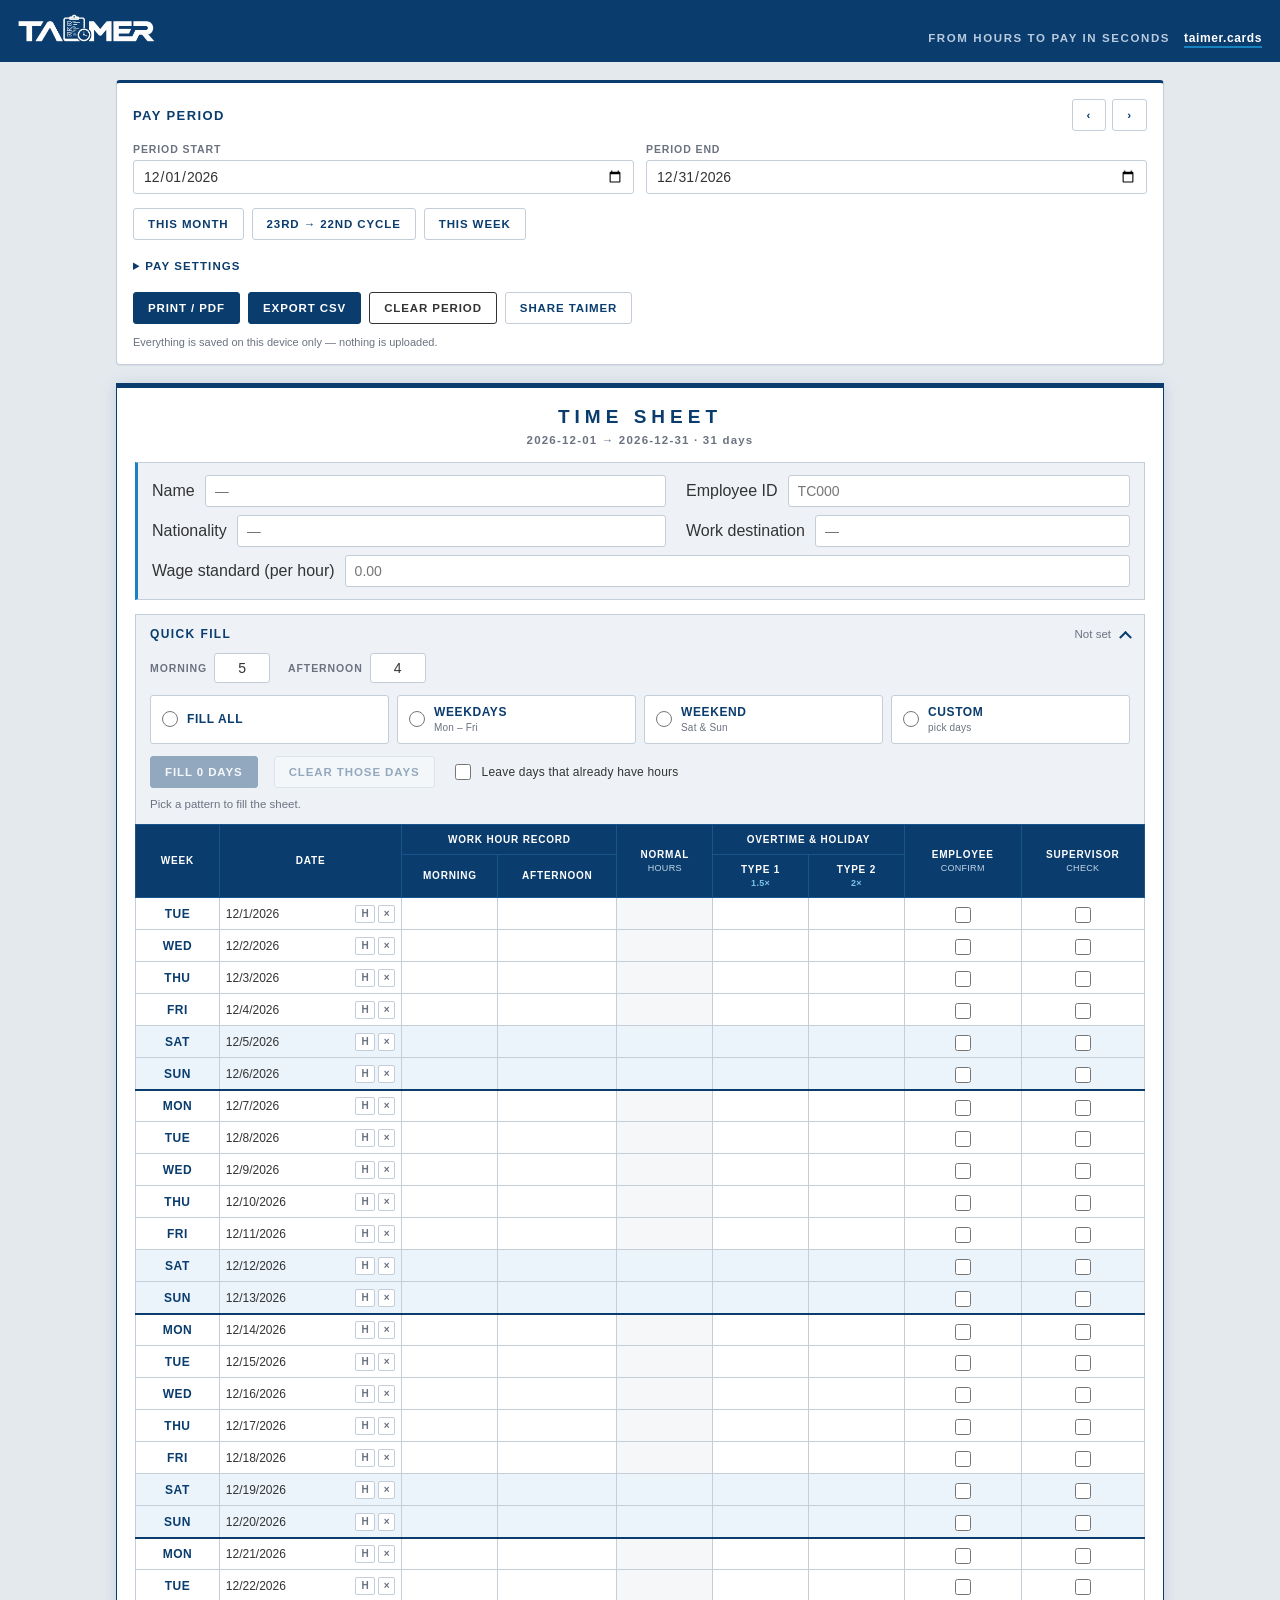
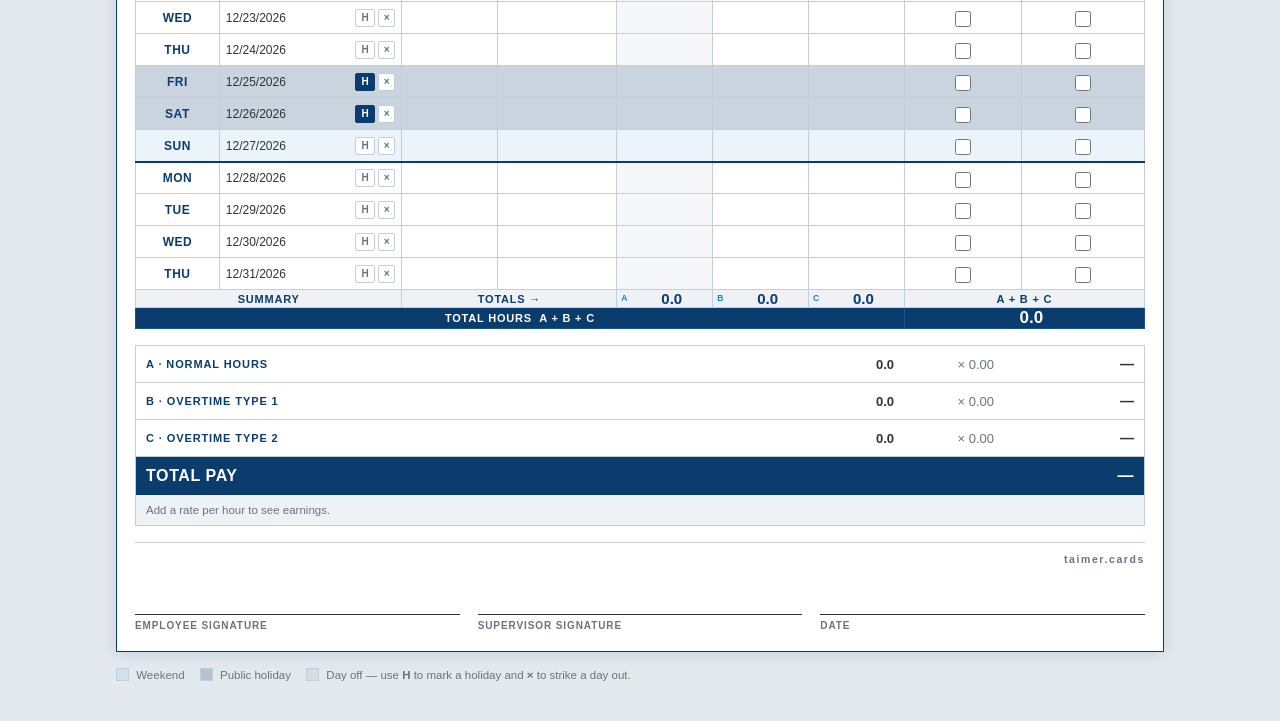
==== commit afd6171b: "Let the app hand itself on A Share TAIMER button opens whatever the phone shares with — WhatsApp, me" ====
--- a/index.html
+++ b/index.html
@@ -241,6 +241,7 @@
       <button type="button" class="btn" id="printBtn">Print / PDF</button>
       <button type="button" class="btn" id="csvBtn">Export CSV</button>
       <button type="button" class="btn danger" id="clearBtn">Clear period</button>
+      <button type="button" class="btn ghost" id="shareBtn">Share TAIMER</button>
     </div>
     <p class="hint">Everything is saved on this device only — nothing is uploaded. <span id="offlineNote"></span></p>
   </section>
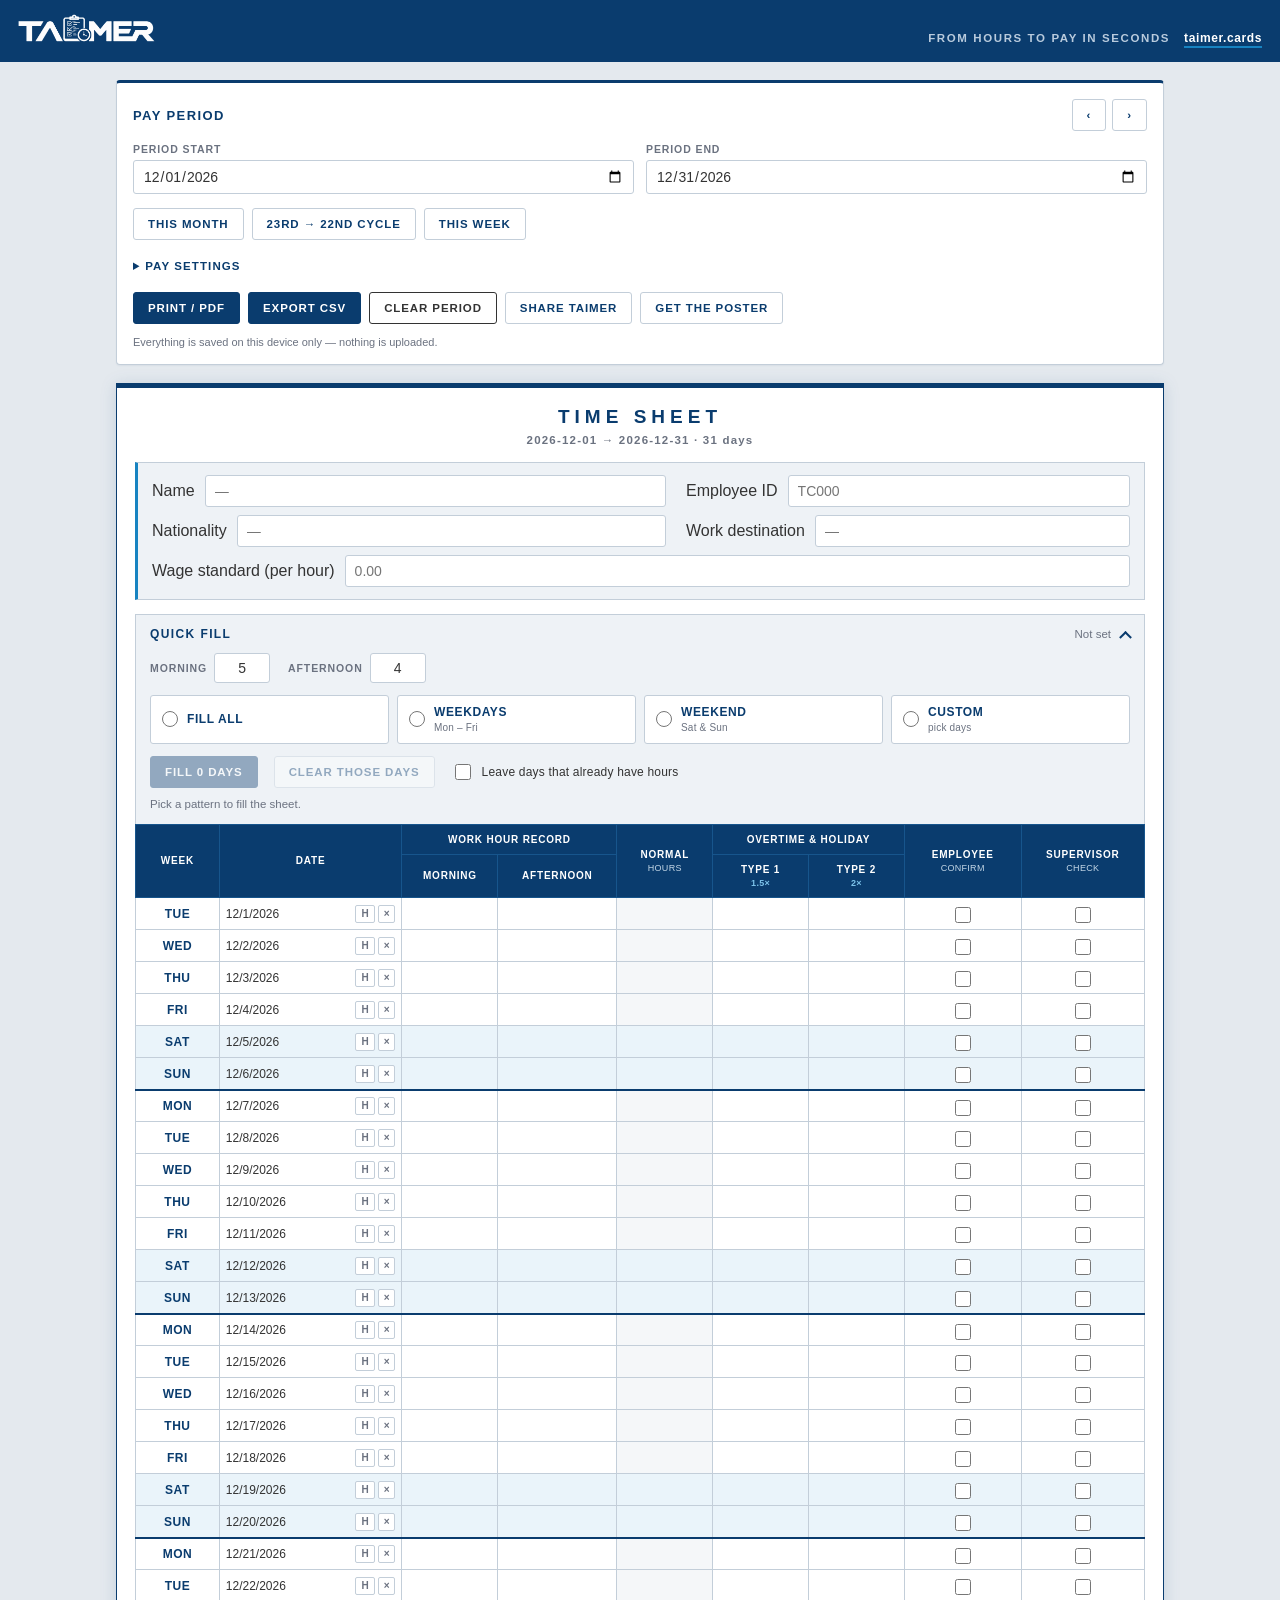
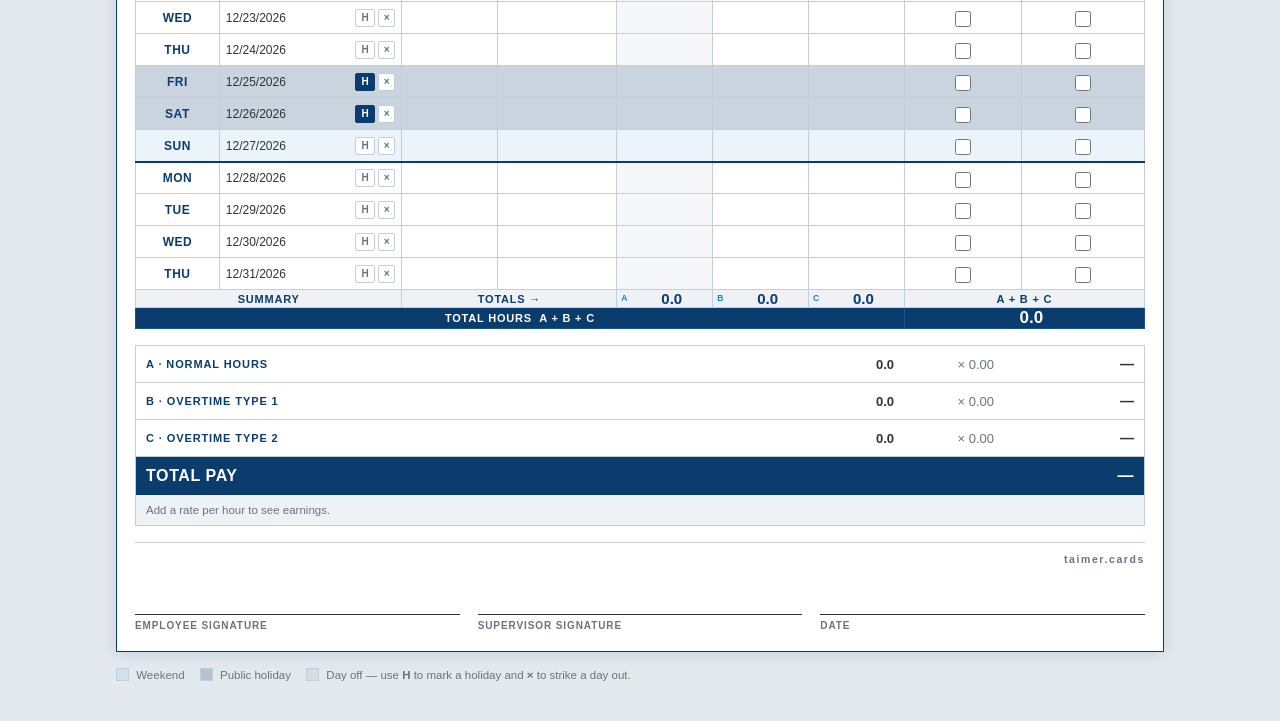
==== commit 3252dfc8: "Offer the poster as a download in the app Get the poster, beside Share TAIMER, saves the QR-code pos" ====
--- a/index.html
+++ b/index.html
@@ -242,6 +242,8 @@
       <button type="button" class="btn" id="csvBtn">Export CSV</button>
       <button type="button" class="btn danger" id="clearBtn">Clear period</button>
       <button type="button" class="btn ghost" id="shareBtn">Share TAIMER</button>
+      <a class="btn ghost" id="posterBtn" href="share-card.png" download="taimer-poster.png"
+         title="A poster with the QR code, to print or pass on">Get the poster</a>
     </div>
     <p class="hint">Everything is saved on this device only — nothing is uploaded. <span id="offlineNote"></span></p>
   </section>
--- a/styles.css
+++ b/styles.css
@@ -183,6 +183,7 @@
   border-radius: 3px;
   cursor: pointer;
 }
+a.btn { display: inline-flex; align-items: center; text-decoration: none; }
 .btn:hover { background: var(--blue); border-color: var(--blue); }
 .btn.ghost { background: var(--white); color: var(--navy); border-color: var(--rule); }
 .btn.ghost:hover { background: var(--paper-edge); border-color: var(--blue); color: var(--blue); }
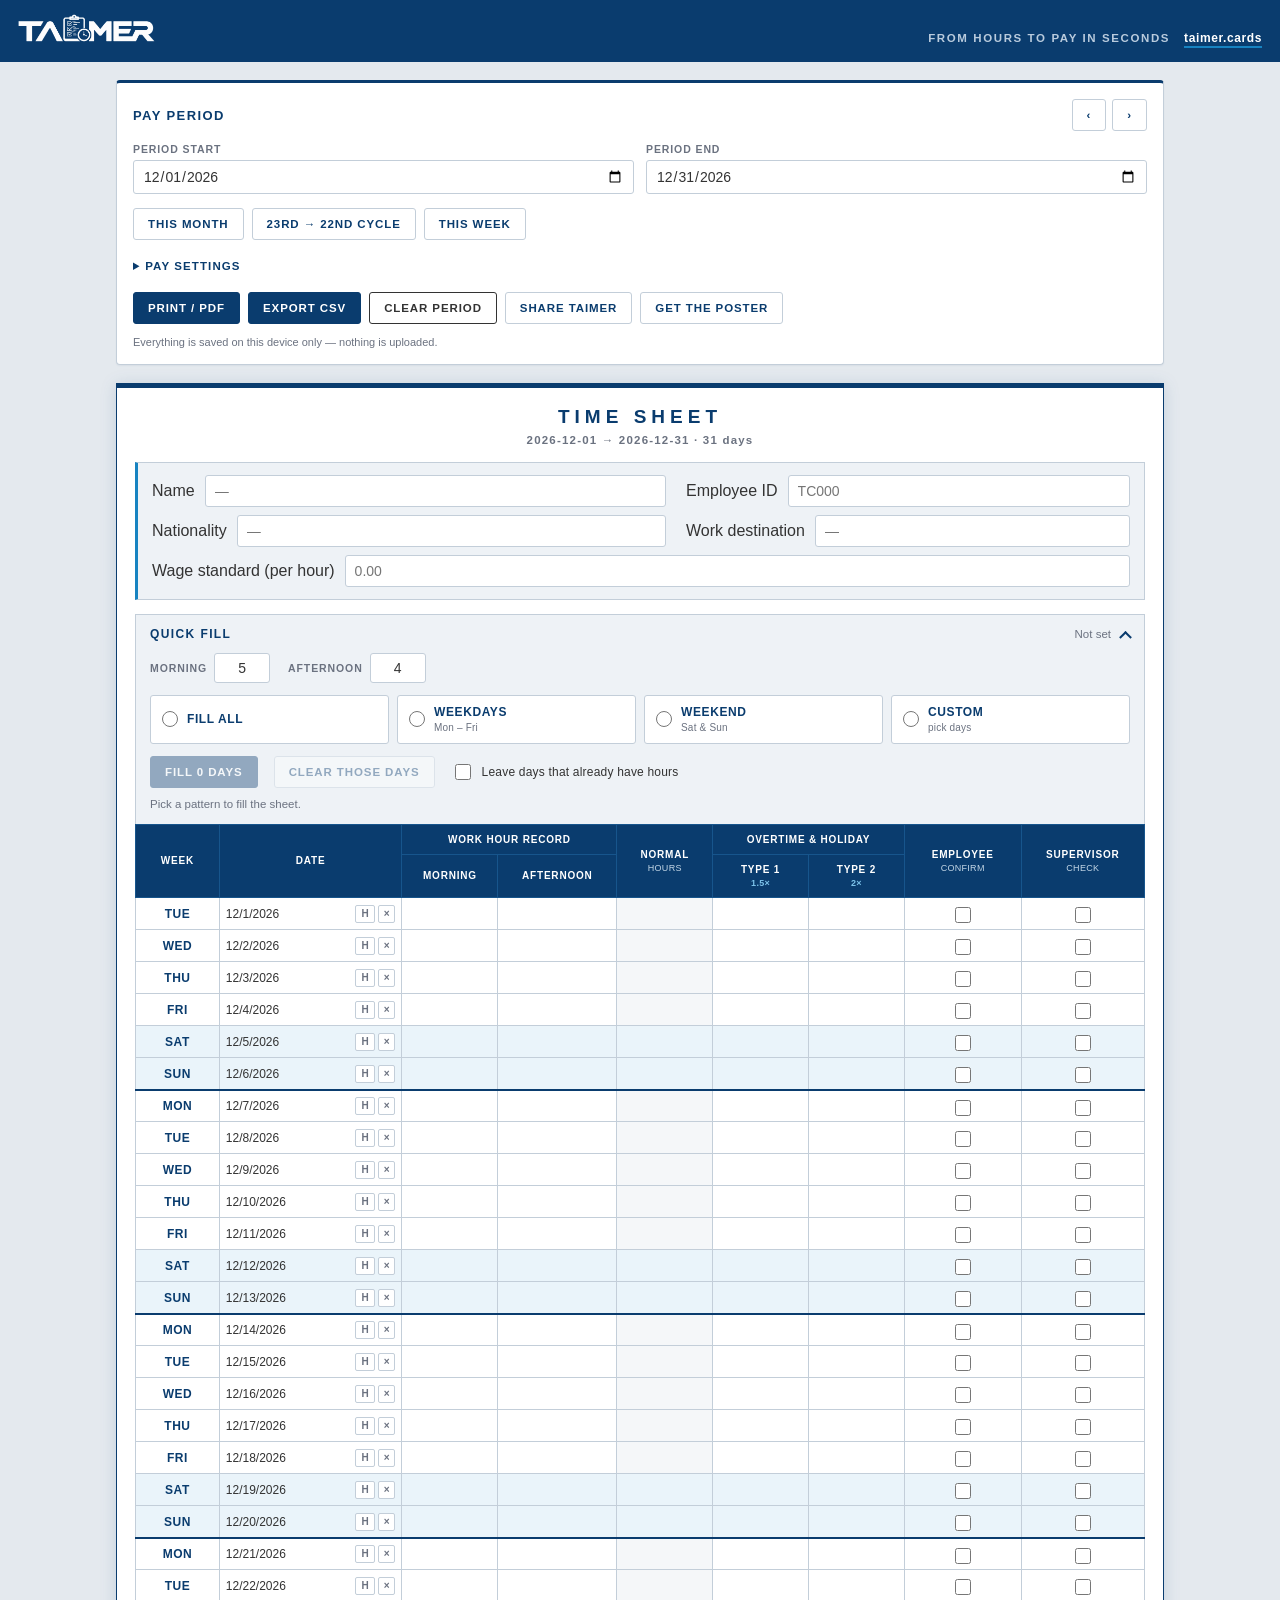
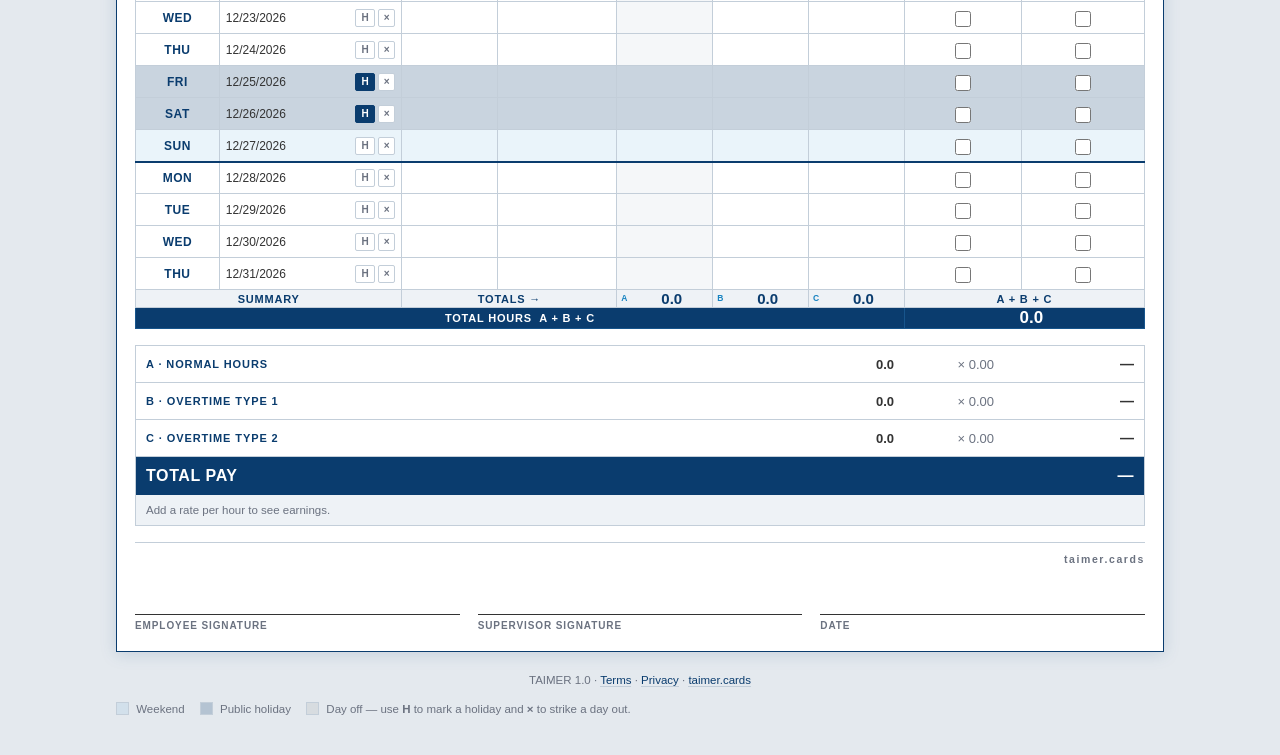
==== commit 7f45ae34: "Lay the groundwork for charging later Nothing is gated and nothing changes for anyone using the app:" ====
--- a/index.html
+++ b/index.html
@@ -235,6 +235,24 @@
 
 
       </div>
+      <div class="opt-group">
+        <h3>Your copy</h3>
+        <p class="plan-line">
+          Plan <b id="planName">Free</b> · copy <b id="installId">—</b> ·
+          <span id="usageLine">—</span>
+        </p>
+        <div class="grid">
+          <label class="field">
+            <span>Licence key</span>
+            <input type="text" id="licenceKey" placeholder="Not needed yet" autocomplete="off" />
+          </label>
+        </div>
+        <div class="band-actions">
+          <button type="button" class="btn ghost" id="licenceApply">Apply key</button>
+        </div>
+        <p class="opt-note" id="licenceNote">Every feature is free at the moment. This is here so a key
+        can be entered later without moving your sheet anywhere.</p>
+      </div>
     </details>
 
     <div class="actions">
@@ -440,6 +458,13 @@
     </div>
   </section>
 
+  <p class="site-foot no-print">
+    TAIMER <span id="appVersion">1.0</span> ·
+    <a href="terms.html">Terms</a> ·
+    <a href="privacy.html">Privacy</a> ·
+    <a href="https://taimer.cards/">taimer.cards</a>
+  </p>
+
   <p class="legend no-print">
     <span class="key rest"></span> Weekend
     <span class="key hol"></span> Public holiday
--- a/styles.css
+++ b/styles.css
@@ -840,6 +840,55 @@
 .key.rest { background: var(--rest); }
 .key.hol { background: var(--hol); }
 .key.off { background: var(--off); }
+
+.plan-line {
+  margin: 0 0 12px;
+  font-size: 12px;
+  color: var(--ink-soft);
+  line-height: 1.6;
+}
+.plan-line b { color: var(--navy); font-variant-numeric: tabular-nums; }
+
+.site-foot {
+  margin: 22px 0 0;
+  font-size: 11.5px;
+  color: var(--ink-soft);
+  text-align: center;
+}
+.site-foot a { color: var(--navy); text-decoration: none; border-bottom: 1px solid var(--rule); }
+.site-foot a:hover { color: var(--blue); border-bottom-color: var(--blue); }
+
+.prose {
+  max-width: 660px;
+  background: var(--white);
+  border: 1px solid var(--rule);
+  border-top: 4px solid var(--navy);
+  padding: 28px 30px 22px;
+  margin-top: 18px;
+}
+.prose h1 {
+  margin: 0 0 4px;
+  font-size: 24px;
+  color: var(--navy);
+  letter-spacing: .4px;
+}
+.prose h2 {
+  margin: 26px 0 8px;
+  font-size: 13px;
+  font-weight: 700;
+  letter-spacing: 1.1px;
+  text-transform: uppercase;
+  color: var(--blue);
+}
+.prose p { font-size: 14.5px; line-height: 1.72; color: var(--ink); margin: 0 0 12px; }
+.prose .updated { font-size: 12px; color: var(--ink-soft); margin-bottom: 4px; }
+.prose a { color: var(--navy); }
+.prose .site-foot { margin-top: 28px; padding-top: 16px; border-top: 1px solid var(--rule); }
+
+@media (max-width: 640px) {
+  .prose { padding: 20px 18px 16px; }
+  .prose h1 { font-size: 21px; }
+}
 
 /* ── small screens ───────────────────────────────────────────────────── */
 
